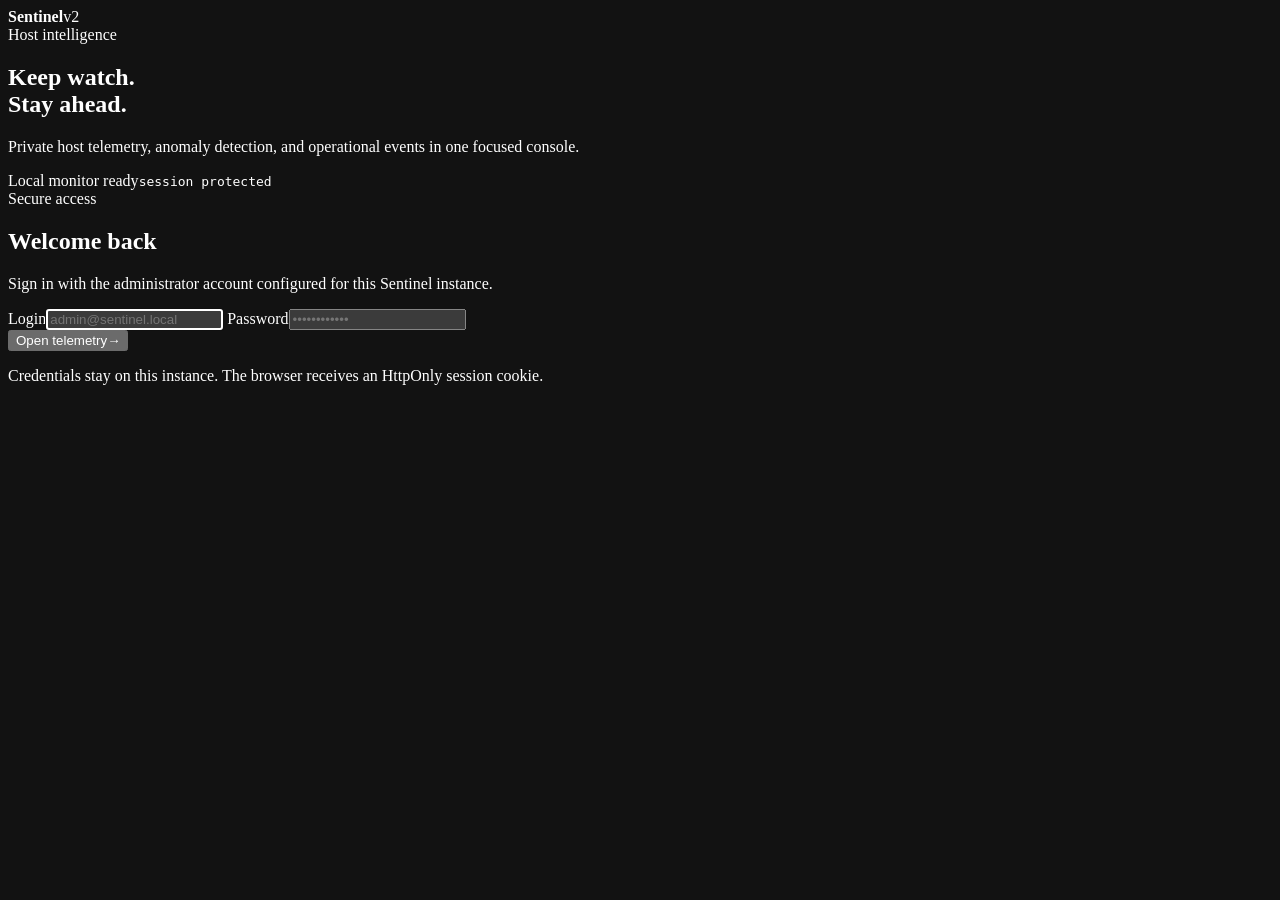
==== web/login.html @ 0e2b922f "refactor sentinel dashboard and add session auth" ====
<!doctype html>
<html lang="en">
<head>
    <meta charset="utf-8">
    <meta name="viewport" content="width=device-width, initial-scale=1">
    <meta name="color-scheme" content="dark">
    <title>Sign in · Sentinel</title>
    <link rel="stylesheet" href="/style.css">
    <script src="/login.js" defer></script>
</head>
<body class="login-page">
    <main class="login-shell">
        <section class="login-intro">
            <div class="brand login-brand">
                <span class="brand-mark" aria-hidden="true"><span class="shield-core"></span></span>
                <strong>Sentinel</strong><span class="version">v2</span>
            </div>
            <div>
                <span class="eyebrow">Host intelligence</span>
                <h1>Keep watch.<br>Stay ahead.</h1>
                <p>Private host telemetry, anomaly detection, and operational events in one focused console.</p>
            </div>
            <div class="login-signal"><i></i><span>Local monitor ready</span><code>session protected</code></div>
        </section>

        <section class="login-card">
            <div class="login-card-head">
                <span class="eyebrow">Secure access</span>
                <h2>Welcome back</h2>
                <p>Sign in with the administrator account configured for this Sentinel instance.</p>
            </div>
            <form id="loginForm">
                <label>Login<input id="login" name="login" type="text" autocomplete="username" placeholder="admin@sentinel.local" required autofocus></label>
                <label>Password<input id="password" name="password" type="password" autocomplete="current-password" placeholder="••••••••••••" required></label>
                <div class="form-message" id="loginMessage" role="alert"></div>
                <button class="login-button" id="loginButton" type="submit"><span>Open telemetry</span><span aria-hidden="true">→</span></button>
            </form>
            <p class="login-footnote">Credentials stay on this instance. The browser receives an HttpOnly session cookie.</p>
        </section>
    </main>
</body>
</html>
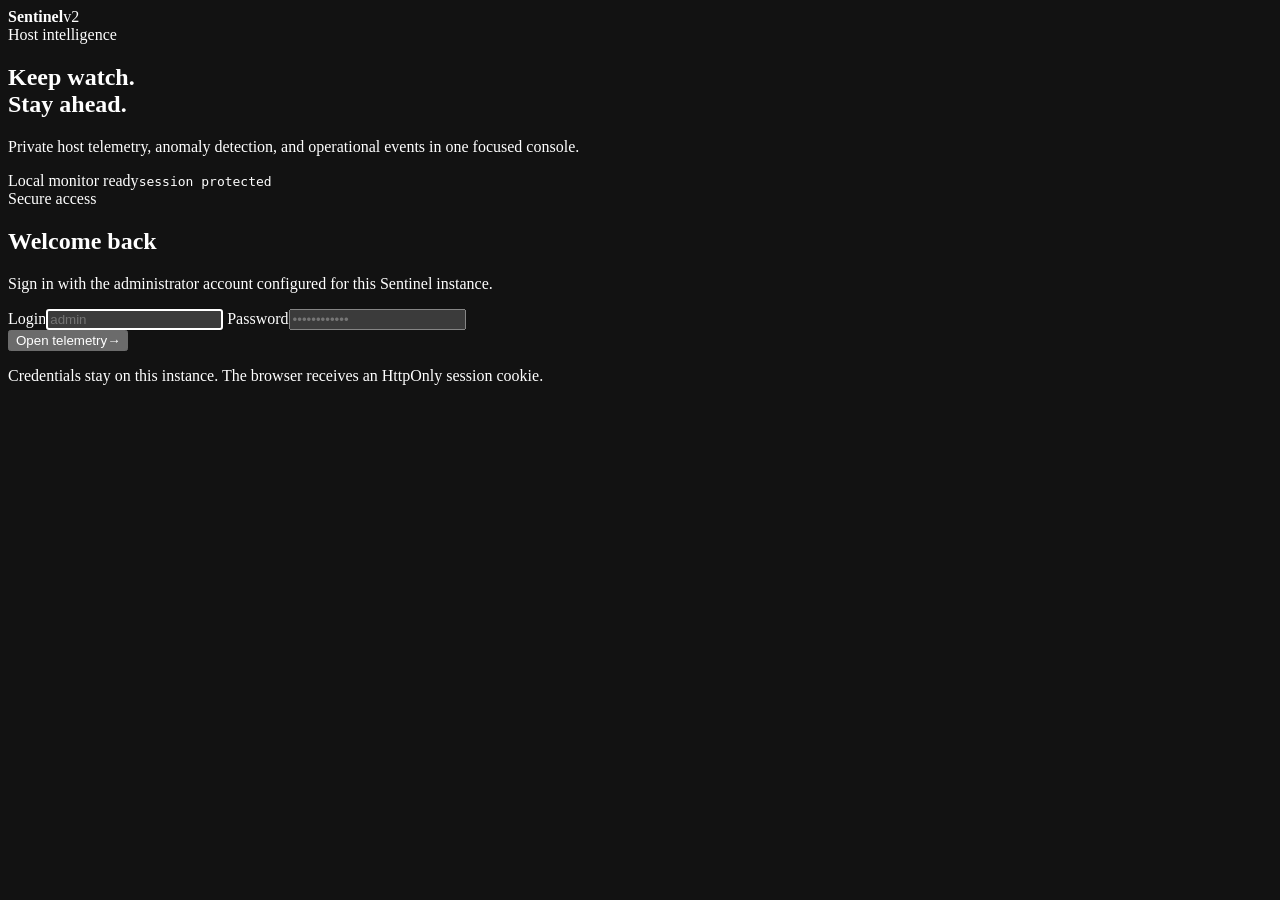
==== commit 5d33843f: "update [main]" ====
--- a/web/login.html
+++ b/web/login.html
@@ -30,7 +30,7 @@
                 <p>Sign in with the administrator account configured for this Sentinel instance.</p>
             </div>
             <form id="loginForm">
-                <label>Login<input id="login" name="login" type="text" autocomplete="username" placeholder="admin@sentinel.local" required autofocus></label>
+                <label>Login<input id="login" name="login" type="text" autocomplete="username" placeholder="admin" required autofocus></label>
                 <label>Password<input id="password" name="password" type="password" autocomplete="current-password" placeholder="••••••••••••" required></label>
                 <div class="form-message" id="loginMessage" role="alert"></div>
                 <button class="login-button" id="loginButton" type="submit"><span>Open telemetry</span><span aria-hidden="true">→</span></button>
